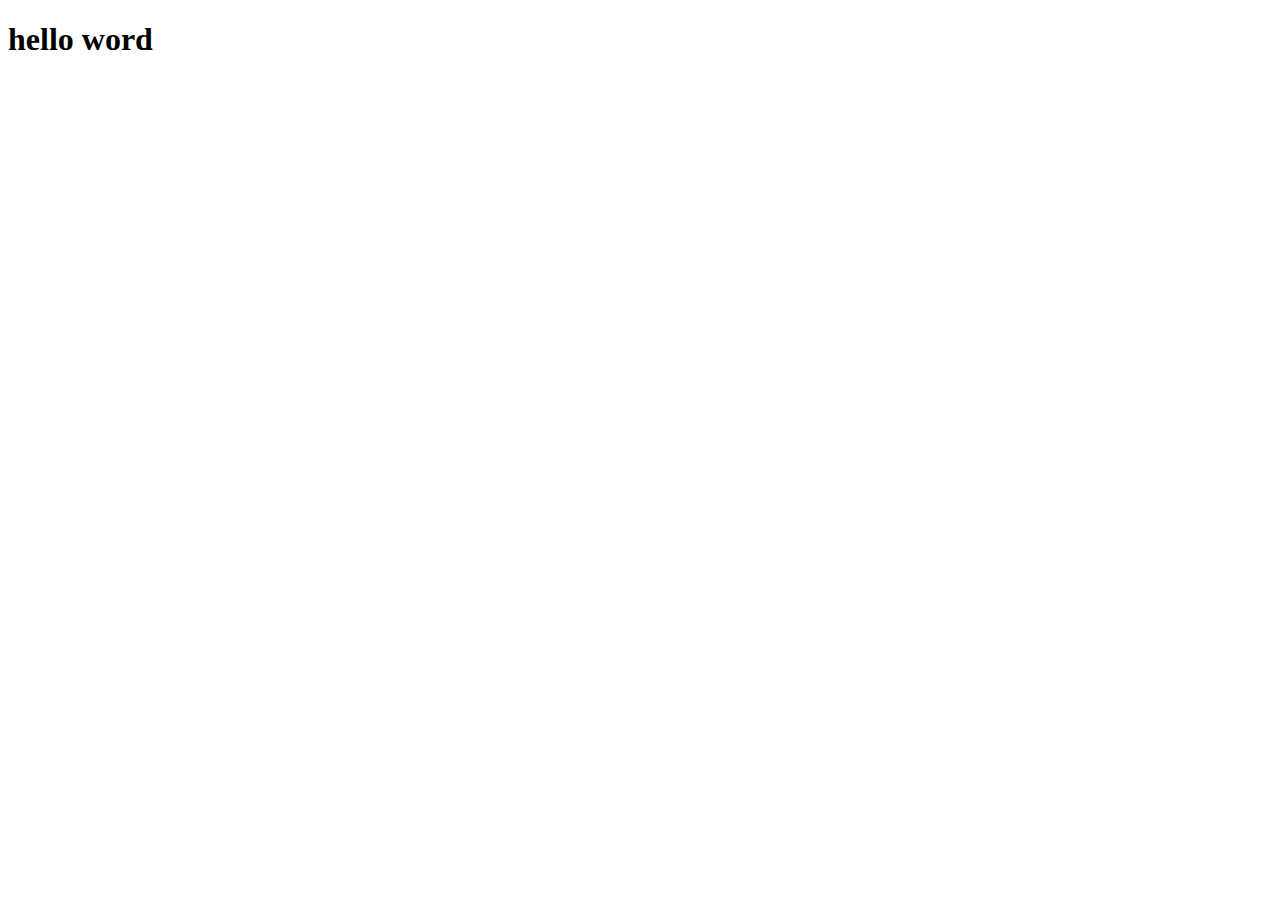
==== index.html @ ffcf28c8 "初始化" ====
<!DOCTYPE html>
<html lang="en">
<head>
	<meta charset="UTF-8">
	<meta name="viewport" content="width=device-width, initial-scale=1.0">
	<title>Document</title>
</head>
<body>

<h1>hello word</h1>
	
	
</body>
</html>
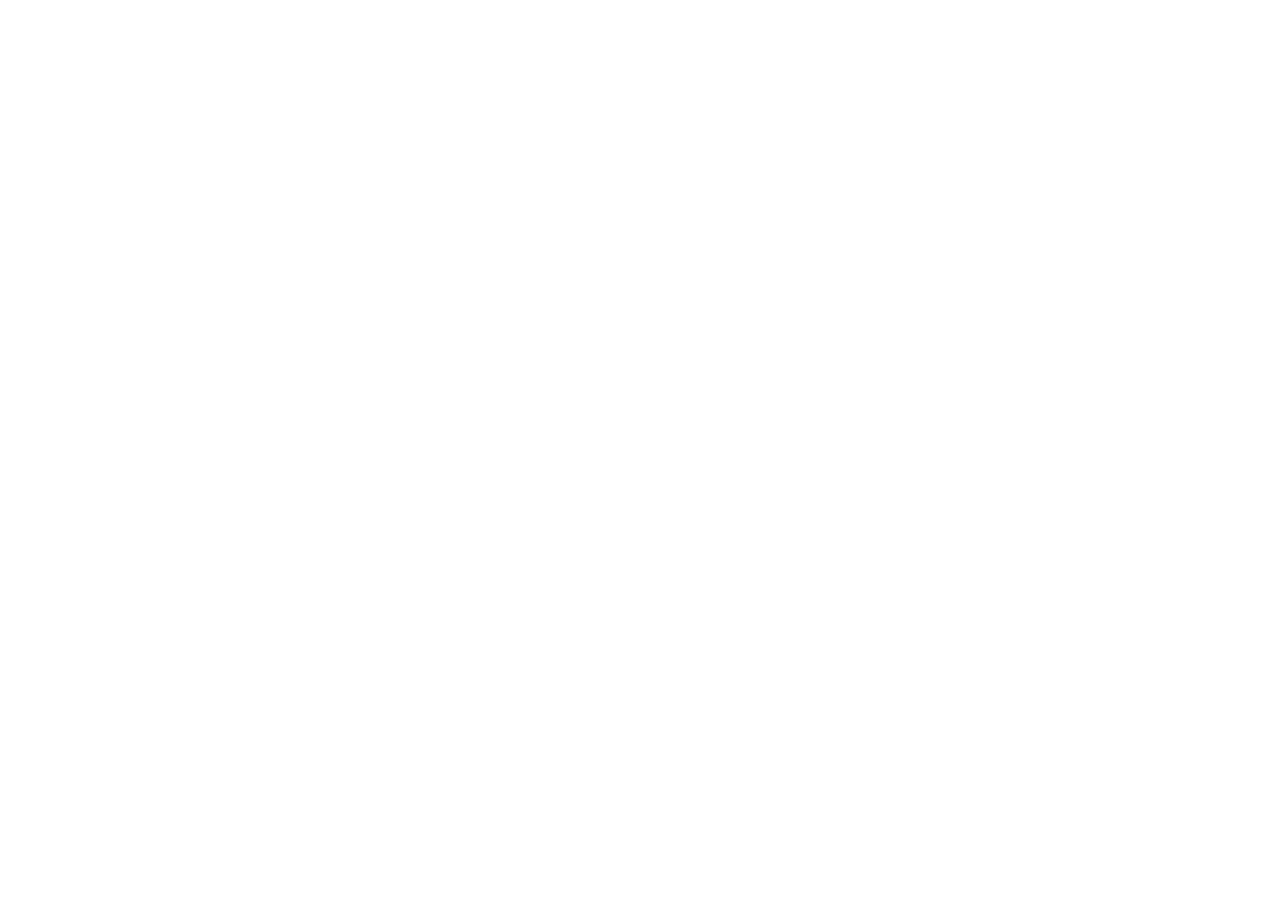
==== commit d94c326d: "添加图标，设置标题" ====
--- a/index.html
+++ b/index.html
@@ -3,11 +3,13 @@
 <head>
 	<meta charset="UTF-8">
 	<meta name="viewport" content="width=device-width, initial-scale=1.0">
-	<title>Document</title>
+	<title>胡俊杰的blog</title>
+    <!--设置ico图标  -->
+	<link rel="shortcut icon" type="image/x-icon" href="favicon.ico" />
+
 </head>
 <body>
 
-<h1>hello word</h1>
 	
 	
 </body>
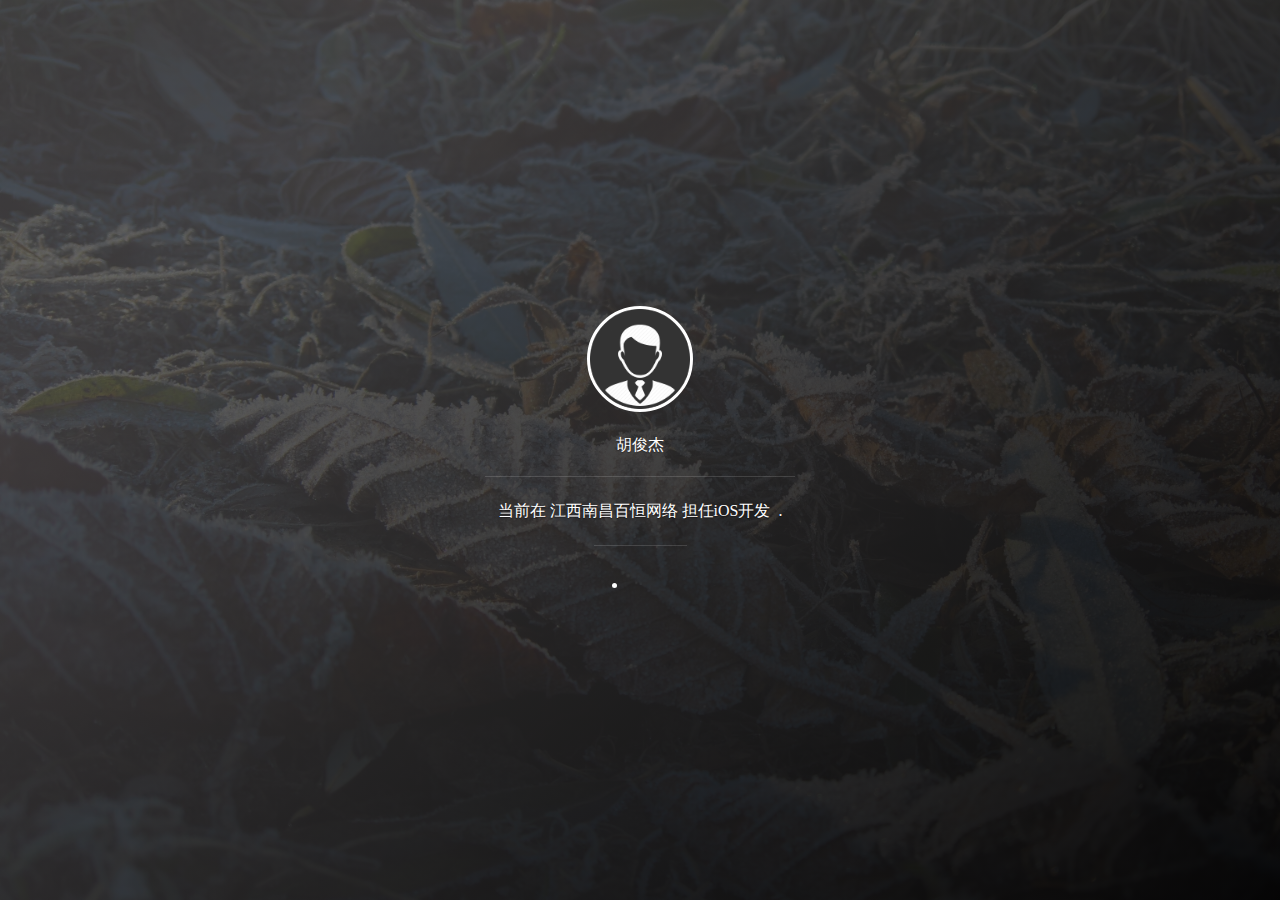
==== commit 73f0e303: "开发首页" ====
--- a/index.html
+++ b/index.html
@@ -5,10 +5,72 @@
 	<meta name="viewport" content="width=device-width, initial-scale=1.0">
 	<title>胡俊杰的blog</title>
     <!--设置ico图标  -->
-	<link rel="shortcut icon" type="image/x-icon" href="favicon.ico" />
+	<link rel="shortcut icon" type="image/x-icon" href="/favicon.ico" />
+    <!-- 引入首页css -->
+    <link rel="stylesheet" type="text/css" href="Css/index.css">
 
 </head>
 <body>
+
+	<header class="panel-cover" style="background-image: url(images/bk1.jpg)">
+		
+		<div class="panel-main">
+
+			<div class="panel-main__inner panel-inverted">
+				
+				<div class="panel-main__content">
+					
+					<a href="/" title="link to home of Hujunjie">
+						<img src="images/profile.jpg" class="user-image" alt="我的头像">
+						<h1 class="panel-cover__title panel-title">胡俊杰</h1>
+					</a>
+
+					<hr class="panel-cover__divider">
+
+					<p class="panel-cover__description">
+						当前在
+						<a href="http://www.jxbh.cn/" target="__blank">江西南昌百恒网络</a>
+						担任iOS开发 
+						<i class="fas fa-cloud" aria-hidden="true"></i>
+						.
+					</p>
+
+					<hr class="panel-cover__divider panel-cover__divider--secondary">
+
+				</div>
+
+				<div class="navigation-wrapper">
+
+					<nav class="cover-navigation navigation--social">
+						
+						<ul class="navigation">
+							
+							<li class="navigation__item">
+								
+								<a href="#" target="_blank">
+									<i class="fab fa-twitter fa-lg" aria-hidden="true"></i>
+								</a>
+
+
+							</li>
+
+
+						</ul>
+
+					</nav>
+
+					
+				</div>
+
+
+			</div>
+
+			
+		</div>
+
+	 <div class="panel-cover--overlay"></div>
+
+	</header>
 
 	
 	
--- a/Css/index.css
+++ b/Css/index.css
@@ -0,0 +1,283 @@
+
+/*声明字体*/
+@font-face {
+    font-family: "foundation-icons";
+    src: url("../foundation-icons/foundation-icons.eot");
+    src: url("../foundation-icons/foundation-icons.eot?") format("embedded-opentype"), 
+    url("../foundation-icons/foundation-icons.woff") format("woff"), 
+    url("../foundation-icons/foundation-icons.ttf") format("truetype"), 
+    url("../foundation-icons/foundation-icons.svg") format("svg");
+    font-weight: normal;
+    font-style:normal
+}
+
+@font-face {
+  font-family: 'icomoon';
+  src:  url('../fonts/icomoon.eot?jwgr70');
+  src:  url('../fonts/icomoon.eot?jwgr70#iefix') format('embedded-opentype'),
+    url('../fonts/icomoon.ttf?jwgr70') format('truetype'),
+    url('../fonts/icomoon.woff?jwgr70') format('woff'),
+    url('../fonts/icomoon.svg?jwgr70#icomoon') format('svg');
+  font-weight: normal;
+  font-style: normal;
+  font-display: block;
+}
+
+[class^="icon-"], [class*=" icon-"] {
+font-family: 'icomoon' !important;
+speak: never;
+font-style: normal;
+font-weight: normal;
+font-variant: normal;
+text-transform: none;
+line-height: 1;
+-webkit-font-smoothing: antialiased;
+-moz-osx-font-smoothing: grayscale;
+}
+/*
+设置body:
+1.设置body内的字体
+2.设置字体大小
+3.设置至颜色
+4.设置宽度
+5.设置宽度
+6.设置元素为块级元素
+*/
+
+body {
+
+    font-family: "Raleway", sans-serif;
+
+    font-size: 1em;
+
+    color: #666666;
+
+    width: 100%;
+
+    line-height: 1;
+
+    display: block;
+}
+/*
+设置高度
+*/
+
+html,body {
+
+height: 100%;
+
+}
+/*
+1.设置标签的外边距为0
+2.设置标签的内边距为0
+3.设置标签的border为0
+4.设置字体继承body字体大小
+5.设置所有元素字体保持一致
+6.设置字体对Baseline垂直居中
+*/
+
+html, body, div, span, applet, object, iframe, h1, h2, h3, h4, h5, h6, p, blockquote, pre, a, abbr, acronym, address, big, cite, code, del, dfn, em, img, ins, kbd, q, s, samp, small, strike, strong, sub, sup, tt, var, b, u, i, center, dl, dt, dd, ol, ul, li, fieldset, form, label, legend, table, caption, tbody, tfoot, thead, tr, th, td, article, aside, canvas, details, embed, figure, figcaption, footer, header, hgroup, menu, nav, output, ruby, section, summary, time, mark, audio, video {
+    margin: 0;
+    padding: 0;
+    border: 0;
+    font-size: 100%;
+    font: inherit;
+    vertical-align:baseline
+}
+/*
+对header进行布局:
+1.设置元素为块级元素
+2.设置定位为：固定定位:生成绝对定位元素,相对于浏览器窗口进行定位;
+3.可通过z-index进行层次分级z-index 属性设置元素的堆叠顺序。拥有更高堆叠顺序的元素总是会处于堆叠顺序较低的元素的前面。
+4.设置宽度
+5.max-width 定义元素的最大宽度。默认为none
+6.设置背景: url:图片地址,将图片定位在最左侧和上侧,no-repeat:背景图像不平铺,背景色,;
+*/
+.panel-cover {
+    display: block;
+    position: fixed;
+    z-index: 900;
+    width: 100%;
+    max-width: none;
+    height: 100%;
+    background: url(../images/background-cover.jpg) top left no-repeat #666;
+    background-size:cover
+}
+
+/*
+设置主体部分的显示：
+1.（类似 <table>）此元素会作为块级表格来显示，表格前后带有换行符。
+2.设置宽度
+3.设置高度
+*/
+.panel-main {
+display: table;
+width: 100%;
+height: 100%;
+}
+/*
+1.设置为cell
+2.垂直居中
+3.对象不可层叠，但将依据left，right，top，bottom等属性在正常文档流中偏移位置
+4. 设置层级
+5.设置内边距
+*/
+.panel-main__inner {
+display: table-cell;
+vertical-align: middle;
+position: relative;
+z-index: 800;
+padding: 0 60px;
+}
+
+/*
+1.属性设置文本的粗细
+2.设置文本居中
+3.设置文本颜色
+4.给文本添加阴影
+*/
+.panel-inverted {
+font-weight: 100;
+text-align: center;
+color: #FFF;
+text-shadow: 0 1px 1px rgba(0,0,0,0.4);
+}
+/*
+ 设置内容
+ 1.设置最大宽度
+ 2.居中设置
+*/
+.panel-main__content {
+max-width: 620px;
+margin: 0 auto;
+}
+
+/*
+设置inverterd下a标签的样式
+1.颜色
+*/
+.panel-inverted a {
+  color: #FFF;
+}
+/*
+设置a标签的样式:
+1.没有下划线
+2.设置颜色 
+*/
+a {
+text-decoration: none;
+color: #e25440;
+}
+
+/*
+设置头像
+*/
+.user-image {
+margin-bottom: 1.2em;
+position: relative;
+width: 100px;
+height: 100px;
+border: 3px solid #fff;
+border-radius: 100%;
+}
+
+.panel-cover__divider
+{
+    width: 50%;
+    margin: 20px auto;
+    border-top: 1px solid rgba(255,255,255,0.14);
+}
+
+/*设置hr的border样式*/
+hr {
+
+    border: none;
+}
+
+hr {
+display: block;
+margin-block-start: 0.5em;
+margin-block-end: 0.5em;
+margin-inline-start: auto;
+margin-inline-end: auto;
+border-top-style: inset;
+border-top-width: 1px;
+}
+/*设置描述*/
+.panel-cover__description {
+  margin: 0 30px;
+}
+p {
+ margin-bottom: 1.3em;
+ line-height: 1.7em;
+}
+.fa, .fas {
+font-weight: 900;
+}
+.fa, .far, .fas {
+font-family: "Font Awesome 5 Free";
+}
+.fa, .fab, .fad, .fal, .far, .fas {
+-moz-osx-font-smoothing: grayscale;
+-webkit-font-smoothing: antialiased;
+display: inline-block;
+font-style: normal;
+font-variant: normal;
+text-rendering: auto;
+line-height: 1;
+}
+
+i {
+font-family: 'icomoon';
+font-weight: normal;
+font-style: normal;
+font-size: 18px;
+}
+
+/*设置第二根线*/
+.panel-cover__divider {
+width: 50%;
+margin: 20px auto;
+border-top: 1px solid rgba(255,255,255,0.14);
+}
+/*设置第二根hr的宽度*/
+.panel-cover__divider--secondary {
+
+   width: 15%;
+
+}
+/*设置底部菜单*/
+.navigation--social {
+margin-right: 1.5em;
+}
+.cover-navigation {
+margin-top: 10px;
+}
+nav {
+display: inline-block;
+position: relative;
+}
+
+/*
+设置背景
+1.块级元素
+2.absolute : 　将对象从文档流中拖出，使用left，right，top，bottom等属性进行绝对定位。而其层叠通过css z-index属性定义。此时对象不具有边距，但仍有补白和边框
+3.设置层级
+4.设置上下左右
+5.设置背景颜色
+6.设置背景图
+7.设置背景图
+*/
+.panel-cover--overlay {
+display: block;
+position: absolute;
+z-index: 0;
+top: 0;
+right: 0;
+bottom: 0;
+left: 0;
+background-color: rgba(68,68,68,0.6);
+background-image: -webkit-linear-gradient(-410deg, rgba(68,68,68,0.6) 20%, rgba(0,0,0,0.9));
+background-image: linear-gradient(140deg, rgba(68,68,68,0.6) 20%, rgba(0,0,0,0.9));
+}
+
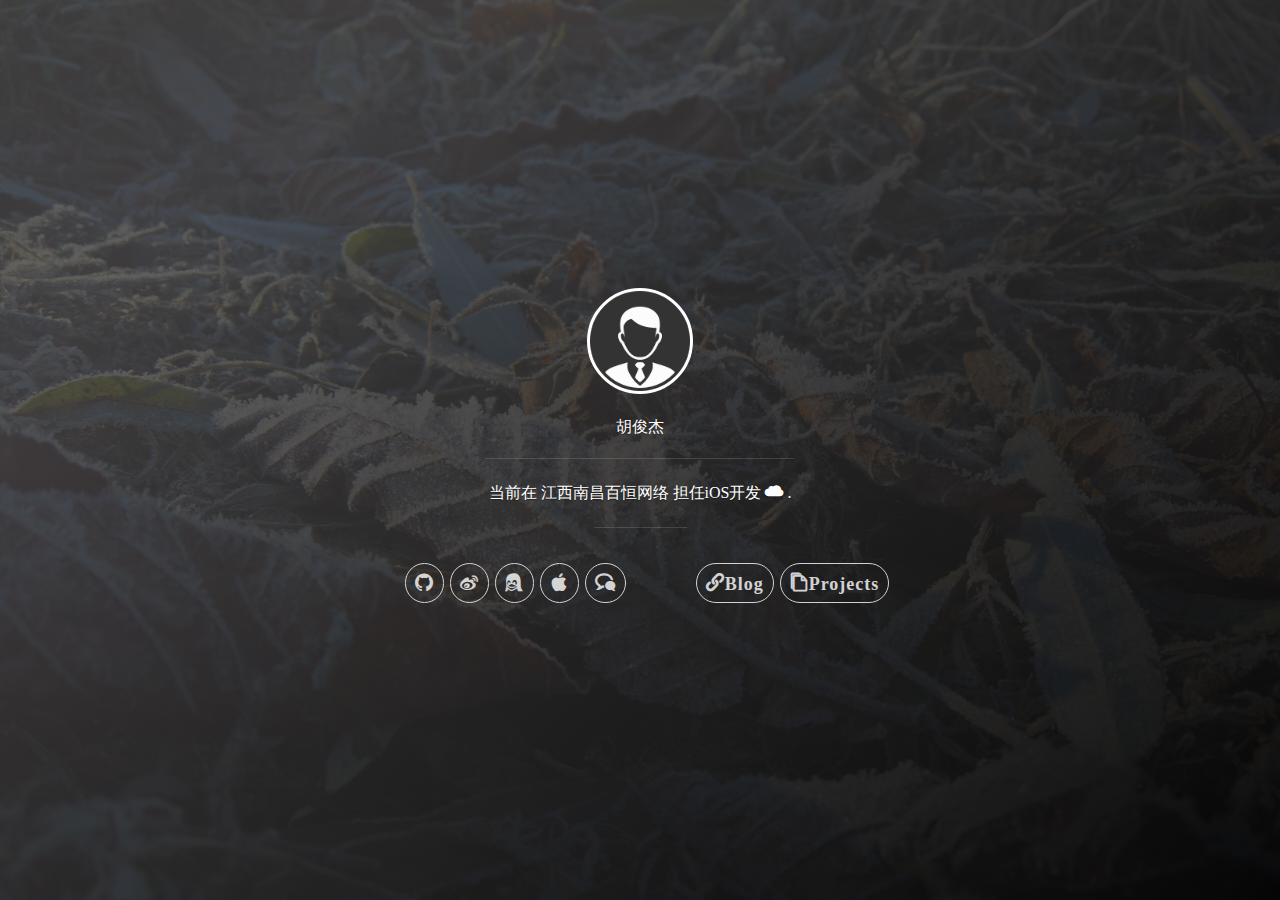
==== commit 13eb2367: "首页搭建完成" ====
--- a/index.html
+++ b/index.html
@@ -31,7 +31,8 @@
 						当前在
 						<a href="http://www.jxbh.cn/" target="__blank">江西南昌百恒网络</a>
 						担任iOS开发 
-						<i class="fas fa-cloud" aria-hidden="true"></i>
+
+						<i class="fas fa-cloud" aria-hidden="true">􏿿</i>
 						.
 					</p>
 
@@ -47,15 +48,80 @@
 							
 							<li class="navigation__item">
 								
-								<a href="#" target="_blank">
-									<i class="fab fa-twitter fa-lg" aria-hidden="true"></i>
+								<a href="#" target="_blank" title="前往github">
+ 
+								 <i class="fab fa-twitter fa-lg" aria-hidden="true"></i>
+
 								</a>
 
 
 							</li>
+				        
+				            <li class="navigation__item">
+				            	
+				            	<a href="#" target="_blank" title="前往微博">
 
+				            		<i class="fab fa-twitter fa-lg" aria-hidden="true"></i>
+				            	
+				            	</a>
+
+				            </li>
+
+				              <li class="navigation__item">
+				            	
+				            	<a href="#" target="_blank" title="前往QQ">
+
+				            		<i class="fab fa-twitter fa-lg" aria-hidden="true"></i>
+				            	
+				            	</a>
+
+				            </li>
+
+				             <li class="navigation__item">
+				            	
+				            	<a href="#" target="_blank" title="前往AppStore">
+
+				            		<i class="fab fa-twitter fa-lg" aria-hidden="true"></i>
+				            	
+				            	</a>
+
+				            </li>
+
+				               <li class="navigation__item">
+				            	
+				            	<a href="#" target="_blank" title="留言">
+
+				            		<i class="fab fa-twitter fa-lg" aria-hidden="true"></i>
+				            	
+				            	</a>
+
+				            </li>
 
 						</ul>
+
+					</nav>
+
+					<nav class="cover-navigation navigation--social">
+					
+					  <ul class="navigation">
+					  		
+					  		<li class="navigation__item">
+					  			
+					  			<a href="#" target="_blank" title="blog">
+					  				<i class="fas fa-link fa-lg" aria-hidden="true">Blog</i>
+					  			</a>
+
+					  		</li>
+
+					  		    <li class="navigation__item">
+					  			
+					  			<a href="#" target="_blank" title="blog">
+					  				<i class="fas fa-link fa-lg" aria-hidden="true">Projects</i>
+					  			</a>
+
+					  		</li>
+
+					  </ul>
 
 					</nav>
 
--- a/Css/index.css
+++ b/Css/index.css
@@ -1,39 +1,16 @@
-
-/*声明字体*/
-@font-face {
-    font-family: "foundation-icons";
-    src: url("../foundation-icons/foundation-icons.eot");
-    src: url("../foundation-icons/foundation-icons.eot?") format("embedded-opentype"), 
-    url("../foundation-icons/foundation-icons.woff") format("woff"), 
-    url("../foundation-icons/foundation-icons.ttf") format("truetype"), 
-    url("../foundation-icons/foundation-icons.svg") format("svg");
-    font-weight: normal;
-    font-style:normal
-}
 
 @font-face {
   font-family: 'icomoon';
   src:  url('../fonts/icomoon.eot?jwgr70');
   src:  url('../fonts/icomoon.eot?jwgr70#iefix') format('embedded-opentype'),
-    url('../fonts/icomoon.ttf?jwgr70') format('truetype'),
-    url('../fonts/icomoon.woff?jwgr70') format('woff'),
-    url('../fonts/icomoon.svg?jwgr70#icomoon') format('svg');
+  url('../fonts/icomoon.ttf?jwgr70') format('truetype'),
+ url('../fonts/icomoon.woff?jwgr70') format('woff'),
+url('../fonts/icomoon.svg?jwgr70#icomoon') format('svg');
   font-weight: normal;
   font-style: normal;
   font-display: block;
 }
 
-[class^="icon-"], [class*=" icon-"] {
-font-family: 'icomoon' !important;
-speak: never;
-font-style: normal;
-font-weight: normal;
-font-variant: normal;
-text-transform: none;
-line-height: 1;
--webkit-font-smoothing: antialiased;
--moz-osx-font-smoothing: grayscale;
-}
 /*
 设置body:
 1.设置body内的字体
@@ -83,6 +60,77 @@
     font-size: 100%;
     font: inherit;
     vertical-align:baseline
+}
+
+nav {
+display: inline-block;
+position: relative;
+}
+
+ol li, ul li {
+    margin: 0 0 .2em 0;
+    line-height: 1.6em;
+}
+
+ul {
+ list-style-type: disc;
+}
+
+ol, ul {
+ margin: 0 0 1.3em 2.5em;
+}
+
+ol, ul {
+list-style: none;
+}
+
+i {
+font-family: 'icomoon';
+font-weight: normal;
+font-style: normal;
+font-size: 18px;
+}
+
+p {
+ margin-bottom: 1.3em;
+ line-height: 1.7em;
+}
+
+/*
+设置a标签的样式:
+1.没有下划线
+2.设置颜色 
+*/
+a {
+text-decoration: none;
+color: #e25440;
+
+}
+
+/*设置hr的border样式*/
+hr {
+
+    border: none;
+}
+
+hr {
+display: block;
+margin-block-start: 0.5em;
+margin-block-end: 0.5em;
+margin-inline-start: auto;
+margin-inline-end: auto;
+border-top-style: inset;
+border-top-width: 1px;
+}
+
+ul, menu, dir {
+display: block;
+list-style-type: disc;
+margin-block-start: 1em;
+margin-block-end: 1em;
+margin-inline-start: 0px;
+margin-inline-end: 0px;
+padding-inline-start: 40px;
 }
 /*
 对header进行布局:
@@ -159,15 +207,6 @@
 .panel-inverted a {
   color: #FFF;
 }
-/*
-设置a标签的样式:
-1.没有下划线
-2.设置颜色 
-*/
-a {
-text-decoration: none;
-color: #e25440;
-}
 
 /*
 设置头像
@@ -188,34 +227,17 @@
     border-top: 1px solid rgba(255,255,255,0.14);
 }
 
-/*设置hr的border样式*/
-hr {
-
-    border: none;
-}
-
-hr {
-display: block;
-margin-block-start: 0.5em;
-margin-block-end: 0.5em;
-margin-inline-start: auto;
-margin-inline-end: auto;
-border-top-style: inset;
-border-top-width: 1px;
-}
 /*设置描述*/
 .panel-cover__description {
   margin: 0 30px;
 }
-p {
- margin-bottom: 1.3em;
- line-height: 1.7em;
-}
+
+
 .fa, .fas {
 font-weight: 900;
 }
 .fa, .far, .fas {
-font-family: "Font Awesome 5 Free";
+ font-family: "icomoon";
 }
 .fa, .fab, .fad, .fal, .far, .fas {
 -moz-osx-font-smoothing: grayscale;
@@ -227,12 +249,6 @@
 line-height: 1;
 }
 
-i {
-font-family: 'icomoon';
-font-weight: normal;
-font-style: normal;
-font-size: 18px;
-}
 
 /*设置第二根线*/
 .panel-cover__divider {
@@ -248,15 +264,83 @@
 }
 /*设置底部菜单*/
 .navigation--social {
-margin-right: 1.5em;
-}
+   margin-right: 1.5em;
+}
+
+.navigation--social a {
+ 
+ padding: 9px 9px 9px 9px;   
+
+}
+
 .cover-navigation {
-margin-top: 10px;
-}
-nav {
+
+    margin-top: 10px;
+}
+
+/*设置导航*/
+.navigation {
 display: inline-block;
+float: left;
 position: relative;
-}
+margin: 0;
+list-style-type: none;
+}
+
+/*设置item*/
+.navigation__item {
+  
+  display: inline-block;
+
+  margin: 0 2px 0 0;
+
+  line-height: 1em;
+
+}
+
+/*设置item内的子元素*/
+
+.navigation__item a {
+
+ 
+   border: 1px solid #e25440;
+   
+   border-radius: 20px;
+
+   font-size: .9em;
+
+   font-weight: bold;
+
+   letter-spacing: 1px;
+  
+  text-shadow: none;
+
+  -webkit-font-smoothing:antialiased;
+}
+
+
+.navigation__item a {
+
+   margin: 5px 0;
+
+   white-space: nowrap;
+
+   display: block;
+
+   position: relative;
+
+   border-color: #fff;
+
+   color: #fff;
+
+   opacity: .8;
+}
+
+
+
+
+
+
 
 /*
 设置背景
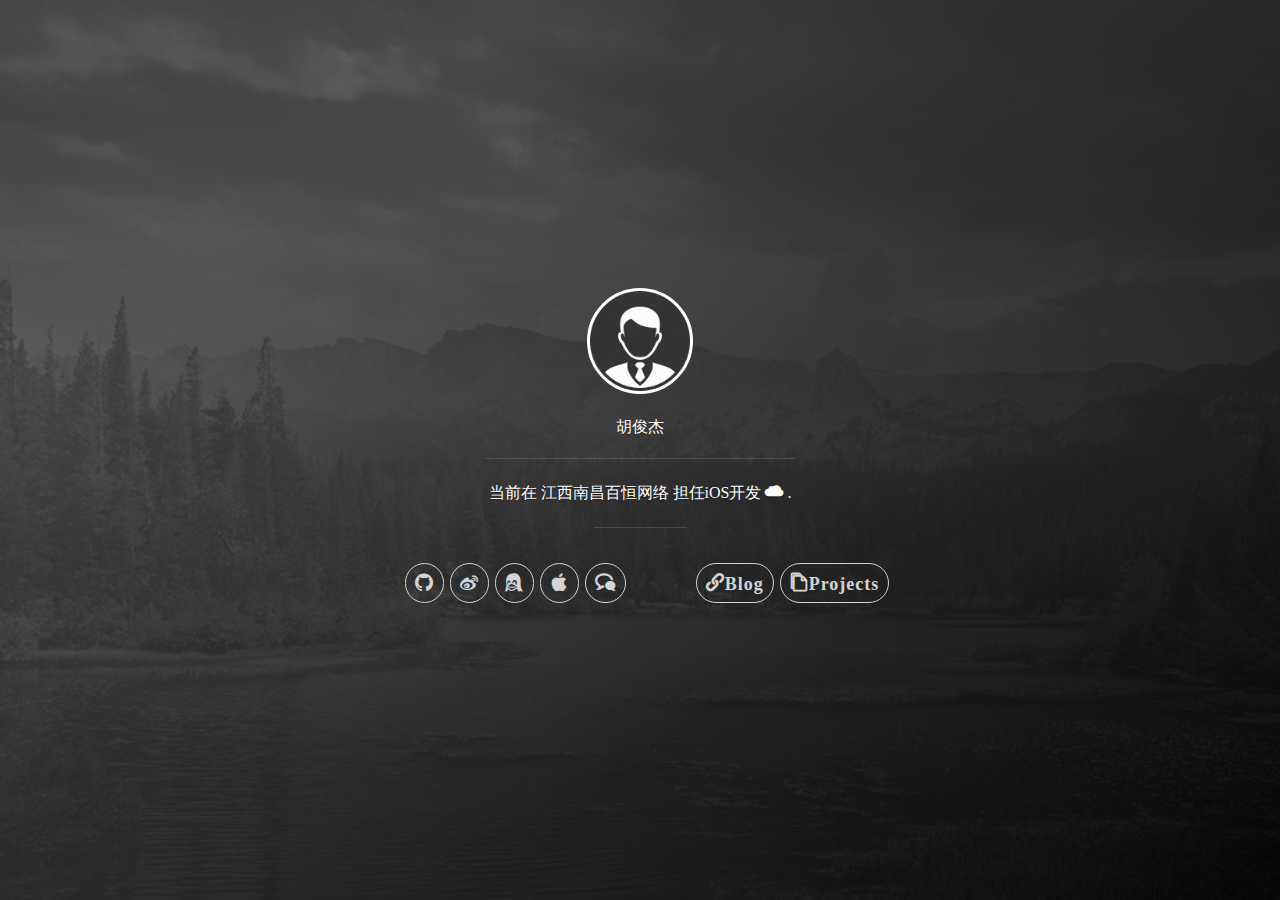
==== commit 349b1ab1: "压缩图片" ====
--- a/index.html
+++ b/index.html
@@ -12,7 +12,7 @@
 </head>
 <body>
 
-	<header class="panel-cover" style="background-image: url(images/bk1.jpg)">
+	<header class="panel-cover" style="background-image: url(images/cover.jpg)">
 		
 		<div class="panel-main">
 
--- a/Css/index.css
+++ b/Css/index.css
@@ -335,10 +335,6 @@
 
    opacity: .8;
 }
-
-
-
-
 
 
 
